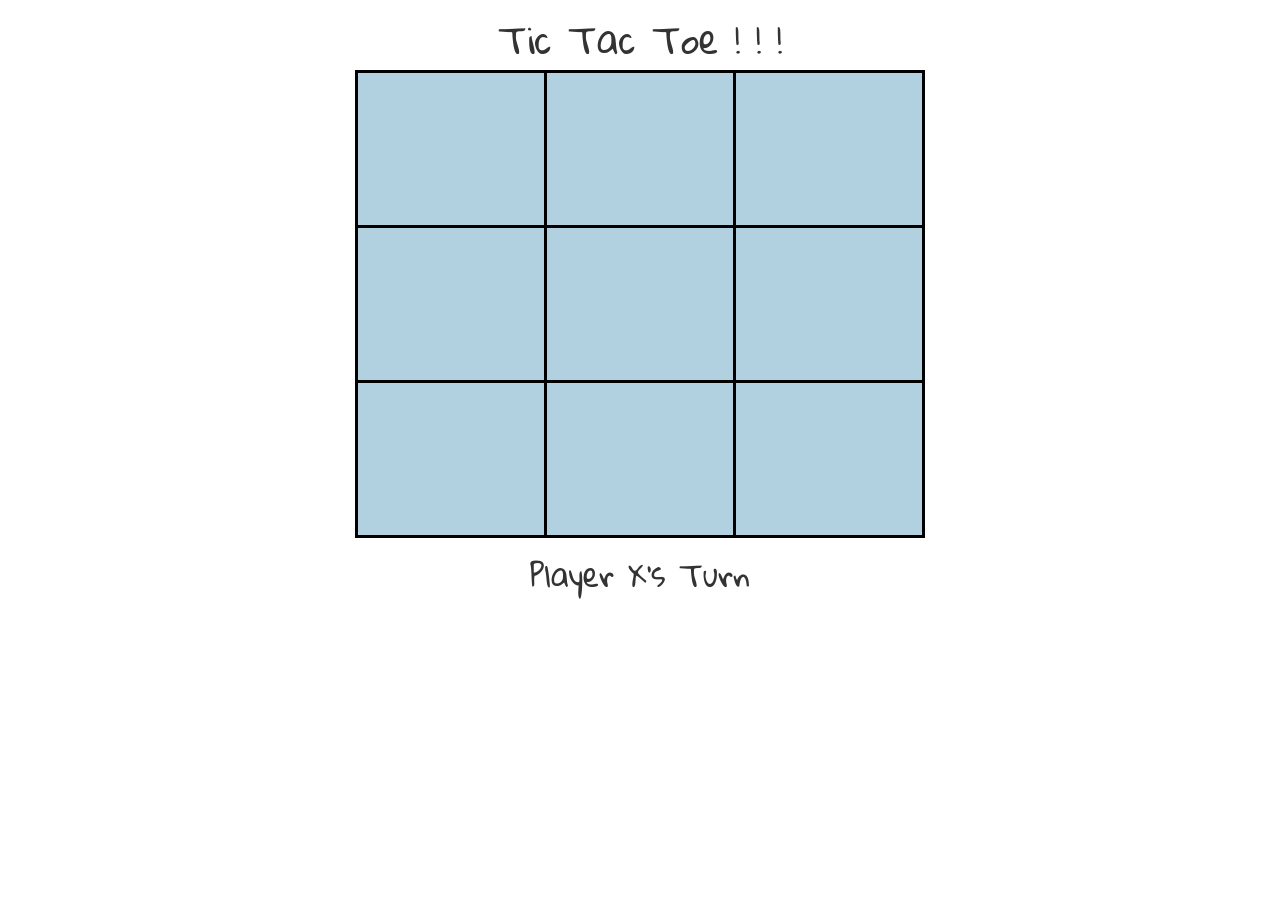
==== tic-tac-toe.html @ dc987a3f "Fix turn bug." ====
<!DOCTYPE html>
<html>
  <head>
    <link rel="stylesheet" href="https://maxcdn.bootstrapcdn.com/bootstrap/3.3.5/css/bootstrap.min.css" type="text/css">
    <link href='https://fonts.googleapis.com/css?family=Gloria+Hallelujah' rel='stylesheet' type='text/css'>
    <link rel="stylesheet" href="css/styles.css" type="text/css">
    <script src="js/jquery-1.11.3.js"></script>
    <script src="https://maxcdn.bootstrapcdn.com/bootstrap/3.3.5/js/bootstrap.min.js"></script>
    <script src="js/scripts.js"></script>
    <title>Tic Tac Toe</title>
  </head>
  <body>
    <div class="container">
      <h1 class="text-center">Tic Tac Toe ! ! !</h1>

      <div class="tic-tac-toe-table">
        <table id="board" class="table table-bordered">
          <tr>
            <td class='cell-value' id="1"></td>
            <td class='cell-value' id="2"></td>
            <td class='cell-value' id="3"></td>
          </tr>
          <tr>
            <td class='cell-value' id="4"></td>
            <td class='cell-value' id="5"></td>
            <td class='cell-value' id="6"></td>
          </tr>
          <tr>
            <td class='cell-value' id="7"></td>
            <td class='cell-value' id="8"></td>
            <td class='cell-value' id="9"></td>
          </tr>
        </table>
        <h2><span class="turn"></span><h2>
      </div>

      <div class="result">
        <h2> Congrats!</h2>
        <h2><span id="winner"></span></h2>
      </div>
      <div id="msg-container" class="row"></div>

      <!-- Modal -->
      <div class="modal fade" id="cheaterModal" tabindex="-1" role="dialog" aria-labelledby="myModalLabel">
        <div class="modal-dialog" role="document">
          <div class="modal-content">
            <div class="modal-header">
              <button type="button" class="close" data-dismiss="modal" aria-label="Close"><span aria-hidden="true">&times;</span></button>
              <h4 class="modal-title text-center" id="myModalLabel">CHEATER!</h4>
            </div>
            <div class="modal-body">
              Don't cheat - pick a different square...
            </div>
            <div class="modal-footer">
              <button type="button" class="btn btn-default" data-dismiss="modal">Close</button>
            </div>
          </div>
        </div>
      </div>
    </div>
  </body>
</html>
---- css/styles.css ----
body {
  margin: auto;
  font-family: 'Gloria Hallelujah', cursive;
}

.tic-tac-toe-table {
  width: 50%;
}

#board {
  table-layout: fixed;
  font-size: 3em;
  text-align: center;
  background-color: #B2D1E0;
}

#board td {
  height: 155px;
  width: 78px;
  border: 8px black;
  vertical-align: middle;
  border: 3px solid black;
}

.cell-value:hover {
  cursor:pointer;
}

.tic-tac-toe-table,
.result {
  margin: 0 auto;
  text-align: center;
}

.result {
  display: none;
}
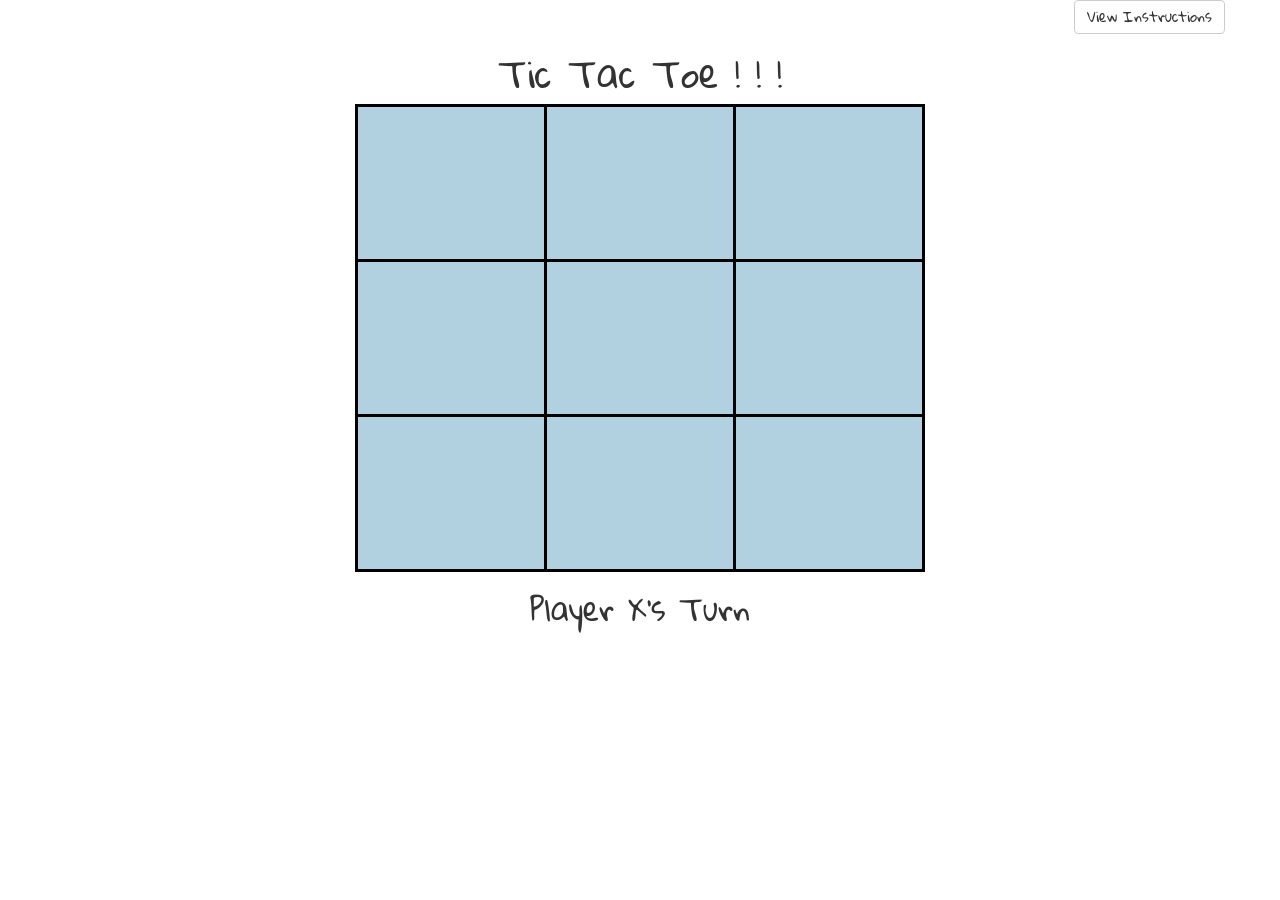
==== commit f0e6403b: "add instructions modal" ====
--- a/tic-tac-toe.html
+++ b/tic-tac-toe.html
@@ -11,6 +11,9 @@
   </head>
   <body>
     <div class="container">
+      <div id="instructions-container" class="row text-right">
+        <button class="btn btn-default" data-toggle="modal" data-target="#instructions-modal">View Instructions</button>
+      </div>
       <h1 class="text-center">Tic Tac Toe ! ! !</h1>
 
       <div class="tic-tac-toe-table">
@@ -38,9 +41,9 @@
         <h2> Congrats!</h2>
         <h2><span id="winner"></span></h2>
       </div>
-      <div id="msg-container" class="row"></div>
+      <div id="msg-container" class="row text-center"></div>
 
-      <!-- Modal -->
+      <!-- Cheater Modal -->
       <div class="modal fade" id="cheaterModal" tabindex="-1" role="dialog" aria-labelledby="myModalLabel">
         <div class="modal-dialog" role="document">
           <div class="modal-content">
@@ -57,6 +60,30 @@
           </div>
         </div>
       </div>
+
+      <!-- Instructions Modal -->
+      <div class="modal fade" id="instructions-modal" tabindex="-1" role="dialog" aria-labelledby="myModalLabel">
+        <div class="modal-dialog" role="document">
+          <div class="modal-content">
+            <div class="modal-header">
+              <button type="button" class="close" data-dismiss="modal" aria-label="Close"><span aria-hidden="true">&times;</span></button>
+              <h4 class="modal-title" id="myModalLabel">How to Play:</h4>
+            </div>
+            <div class="modal-body">
+              <p>The object of Tic Tac Toe is to get three in a row.
+                You play on a three by three game board. The first player is known as
+                X and the second is O. Players alternate placing Xs and Os on the
+                game board until either opponent has three in a row or all nine squares
+                are filled. X always goes first, and in the event that no one has
+                three in a row, the stalemate is called a cat game.
+              </p>
+            </div>
+            <div class="modal-footer">
+              <button type="button" class="btn btn-default" data-dismiss="modal">Close</button>
+            </div>
+          </div>
+        </div>
+      </div>
     </div>
   </body>
 </html>
--- a/css/styles.css
+++ b/css/styles.css
@@ -35,3 +35,7 @@
 .result {
   display: none;
 }
+
+.extra-bold {
+  font-weight: 100;
+}
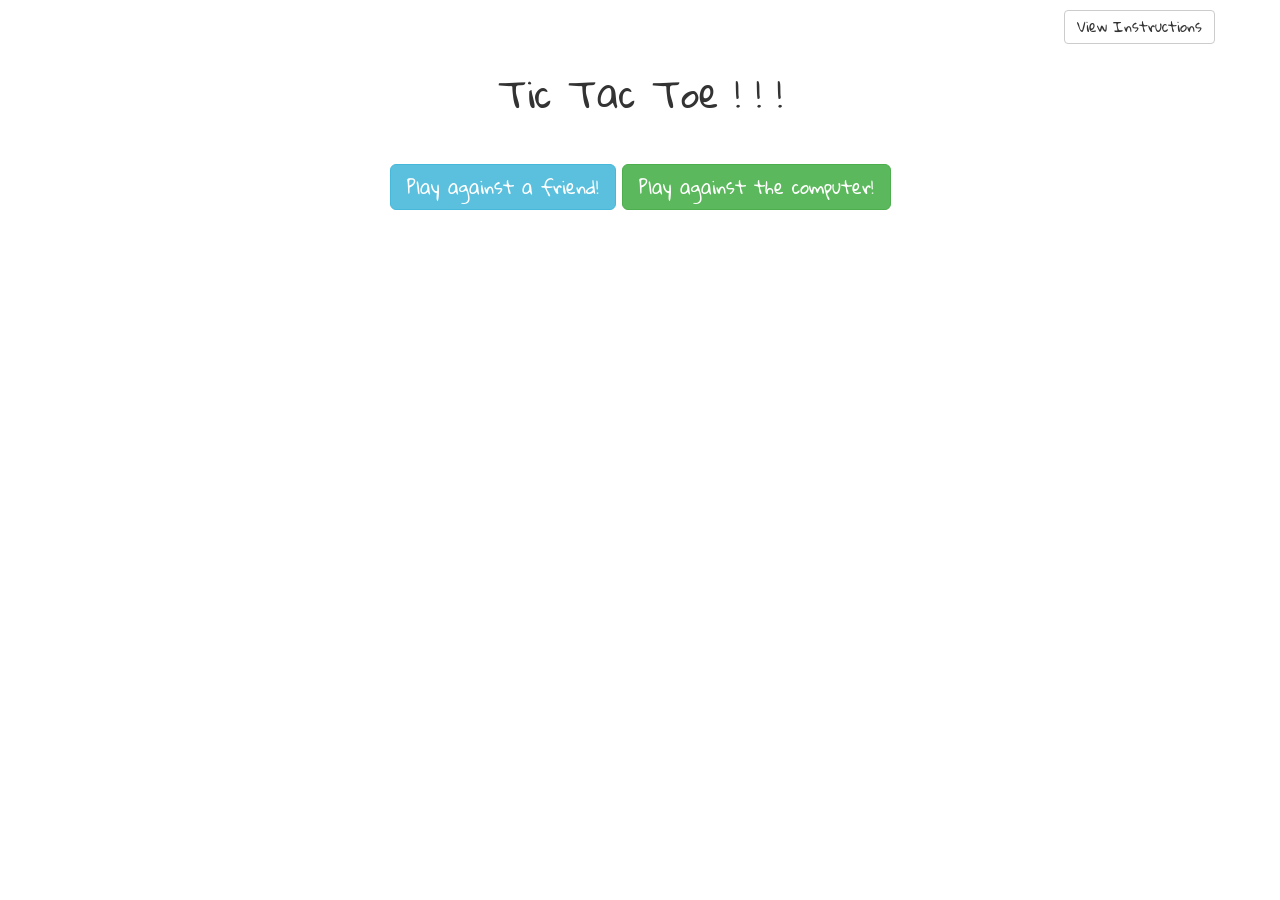
==== commit db7f7ace: "Add option for PVP or PVC." ====
--- a/tic-tac-toe.html
+++ b/tic-tac-toe.html
@@ -15,8 +15,12 @@
         <button class="btn btn-default" data-toggle="modal" data-target="#instructions-modal">View Instructions</button>
       </div>
       <h1 class="text-center">Tic Tac Toe ! ! !</h1>
+      <div class="play-options row text-center">
+        <button id="PVP" class="option-btn btn btn-info btn-lg">Play against a friend!</button>
+        <button id="PVC" class="option-btn btn btn-success btn-lg">Play against the computer!</button>
+      </div>
+      <div class="tic-tac-toe-table">
 
-      <div class="tic-tac-toe-table">
         <table id="board" class="table table-bordered">
           <tr>
             <td class='cell-value' id="1"></td>
@@ -36,9 +40,7 @@
         </table>
         <h2><span class="turn"></span><h2>
       </div>
-
       <div class="result">
-        <h2> Congrats!</h2>
         <h2><span id="winner"></span></h2>
       </div>
       <div id="msg-container" class="row text-center"></div>
--- a/css/styles.css
+++ b/css/styles.css
@@ -4,6 +4,7 @@
 }
 
 .tic-tac-toe-table {
+  display: none;
   width: 50%;
 }
 
@@ -23,7 +24,15 @@
 }
 
 .cell-value:hover {
-  cursor:pointer;
+  background-color: #7BB0CA;
+}
+
+.x-cursor {
+  cursor: url("../public/x-cursor.png") 25 25, pointer;
+}
+
+.o-cursor {
+  cursor: url("../public/o-cursor.png") 25 25, pointer;
 }
 
 .tic-tac-toe-table,
@@ -39,3 +48,12 @@
 .extra-bold {
   font-weight: 100;
 }
+
+#instructions-container {
+  padding: 10px;
+}
+
+.play-options {
+  margin: auto;
+  margin-top: 50px;
+}
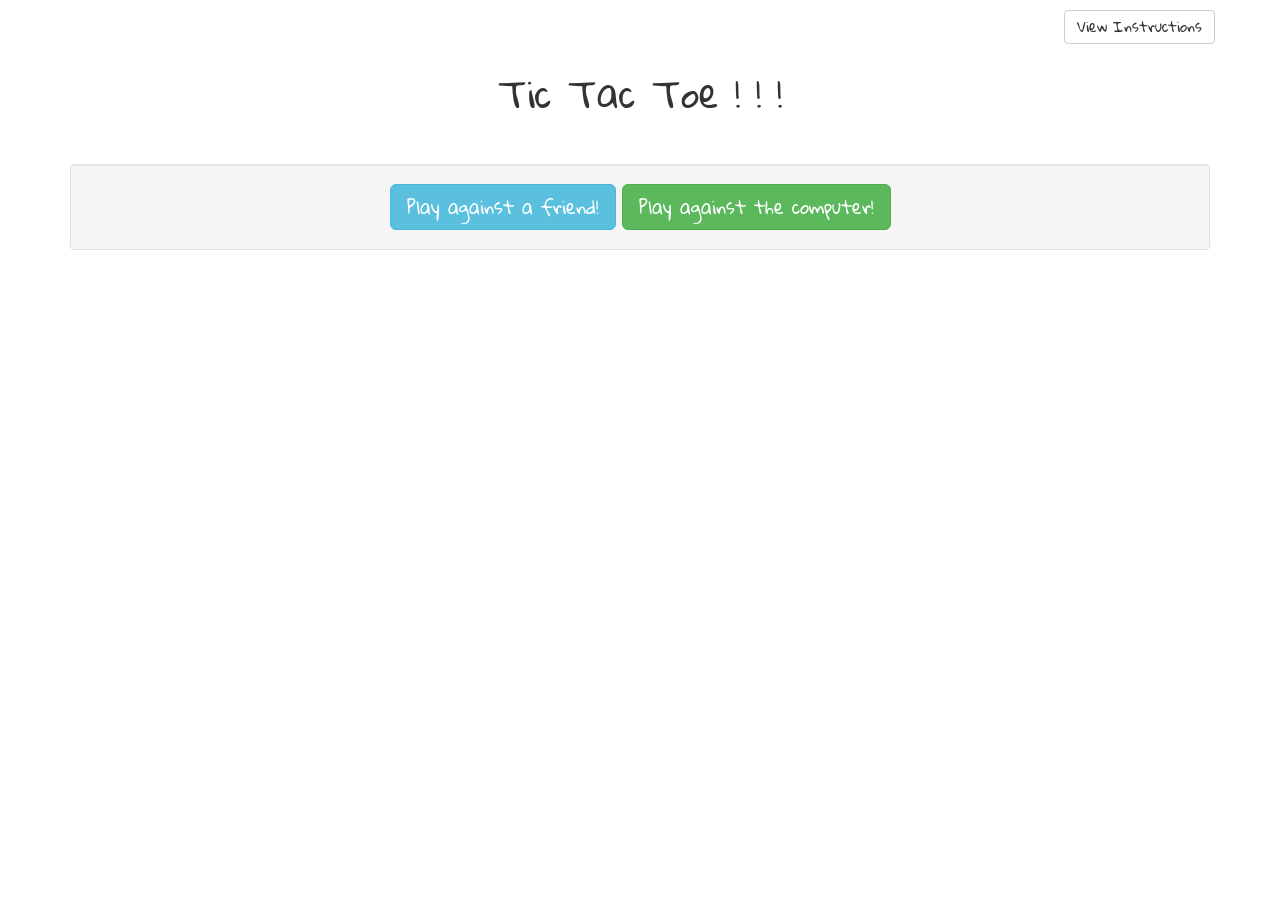
==== commit 4d86773b: "refactor code" ====
--- a/tic-tac-toe.html
+++ b/tic-tac-toe.html
@@ -15,12 +15,17 @@
         <button class="btn btn-default" data-toggle="modal" data-target="#instructions-modal">View Instructions</button>
       </div>
       <h1 class="text-center">Tic Tac Toe ! ! !</h1>
-      <div class="play-options row text-center">
-        <button id="PVP" class="option-btn btn btn-info btn-lg">Play against a friend!</button>
-        <button id="PVC" class="option-btn btn btn-success btn-lg">Play against the computer!</button>
+
+      <div class="play-options well row text-center">
+        <button id="PVP" type="button" class="option-btn btn btn-info btn-lg">Play against a friend!</button>
+        <button id="PVC" type="button" class="option-btn btn btn-success btn-lg">Play against the computer!</button>
       </div>
-      <div class="tic-tac-toe-table">
-
+      <div id="pick-name" class="text-center well">
+        <input id="player1" type="text" class="form-control custom-input" placeholder="Player 1 Name">
+        <input id="player2" type="text" class="form-control custom-input" placeholder="Player 2 Name">
+        <button id="player-names" class="name-btn btn btn-start btn-lg">Start the Game!</button>
+      </div>
+      <div id="game-table">
         <table id="board" class="table table-bordered">
           <tr>
             <td class='cell-value' id="1"></td>
@@ -54,7 +59,7 @@
               <h4 class="modal-title text-center" id="myModalLabel">CHEATER!</h4>
             </div>
             <div class="modal-body">
-              Don't cheat - pick a different square...
+              <p>Don't cheat - pick a different square...</p>
             </div>
             <div class="modal-footer">
               <button type="button" class="btn btn-default" data-dismiss="modal">Close</button>
@@ -72,13 +77,31 @@
               <h4 class="modal-title" id="myModalLabel">How to Play:</h4>
             </div>
             <div class="modal-body">
-              <p>The object of Tic Tac Toe is to get three in a row.
-                You play on a three by three game board. The first player is known as
-                X and the second is O. Players alternate placing Xs and Os on the
-                game board until either opponent has three in a row or all nine squares
-                are filled. X always goes first, and in the event that no one has
-                three in a row, the stalemate is called a cat game.
-              </p>
+              <ul class="instructions-list">
+                <li>The object of Tic Tac Toe is to get three in a row.</li>
+                <li>You play on a three by three game board.</li>
+                <li>The first player is known as X and the second is O.</li>
+                <li>Players alternate placing Xs and Os on the game board until either opponent has three in a row or all nine squares are filled.</li>
+                <li>X always goes first, and in the event that no one has three in a row, the stalemate is called a cat game.</li>
+              </ul>
+            </div>
+            <div class="modal-footer">
+              <button type="button" class="btn btn-default" data-dismiss="modal">Close</button>
+            </div>
+          </div>
+        </div>
+      </div>
+
+      <!-- No Name Modal -->
+      <div class="modal fade" id="noNameModal" tabindex="-1" role="dialog" aria-labelledby="myModalLabel">
+        <div class="modal-dialog" role="document">
+          <div class="modal-content">
+            <div class="modal-header">
+              <button type="button" class="close" data-dismiss="modal" aria-label="Close"><span aria-hidden="true">&times;</span></button>
+              <h4 class="modal-title" id="myModalLabel">Uh oh...</h4>
+            </div>
+            <div class="modal-body">
+              <p> Please enter a name for <u>both</u> players.</p>
             </div>
             <div class="modal-footer">
               <button type="button" class="btn btn-default" data-dismiss="modal">Close</button>
--- a/css/styles.css
+++ b/css/styles.css
@@ -3,7 +3,7 @@
   font-family: 'Gloria Hallelujah', cursive;
 }
 
-.tic-tac-toe-table {
+#game-table {
   display: none;
   width: 50%;
 }
@@ -35,7 +35,7 @@
   cursor: url("../public/o-cursor.png") 25 25, pointer;
 }
 
-.tic-tac-toe-table,
+#game-table,
 .result {
   margin: 0 auto;
   text-align: center;
@@ -57,3 +57,37 @@
   margin: auto;
   margin-top: 50px;
 }
+
+.instructions-list li {
+  margin-bottom: 13px;
+}
+
+.btn-start {
+  color: #fff;
+  background-color: #7BB0CA;
+}
+
+.btn-start:hover {
+  background-color: #628CA1;
+}
+
+#pick-name {
+  display: none;
+}
+
+.custom-input {
+  text-align: center;
+  margin: 20px auto;
+  width: 50%;
+}
+
+.custom-input:focus {
+  background-color: lightyellow;
+}
+
+input:focus::-webkit-input-placeholder { color:transparent; }
+input:focus:-moz-placeholder           { color:transparent; } 
+input:focus::-moz-placeholder          { color:transparent; }
+input:focus:-ms-input-placeholder      { color:transparent; } 
+
+
